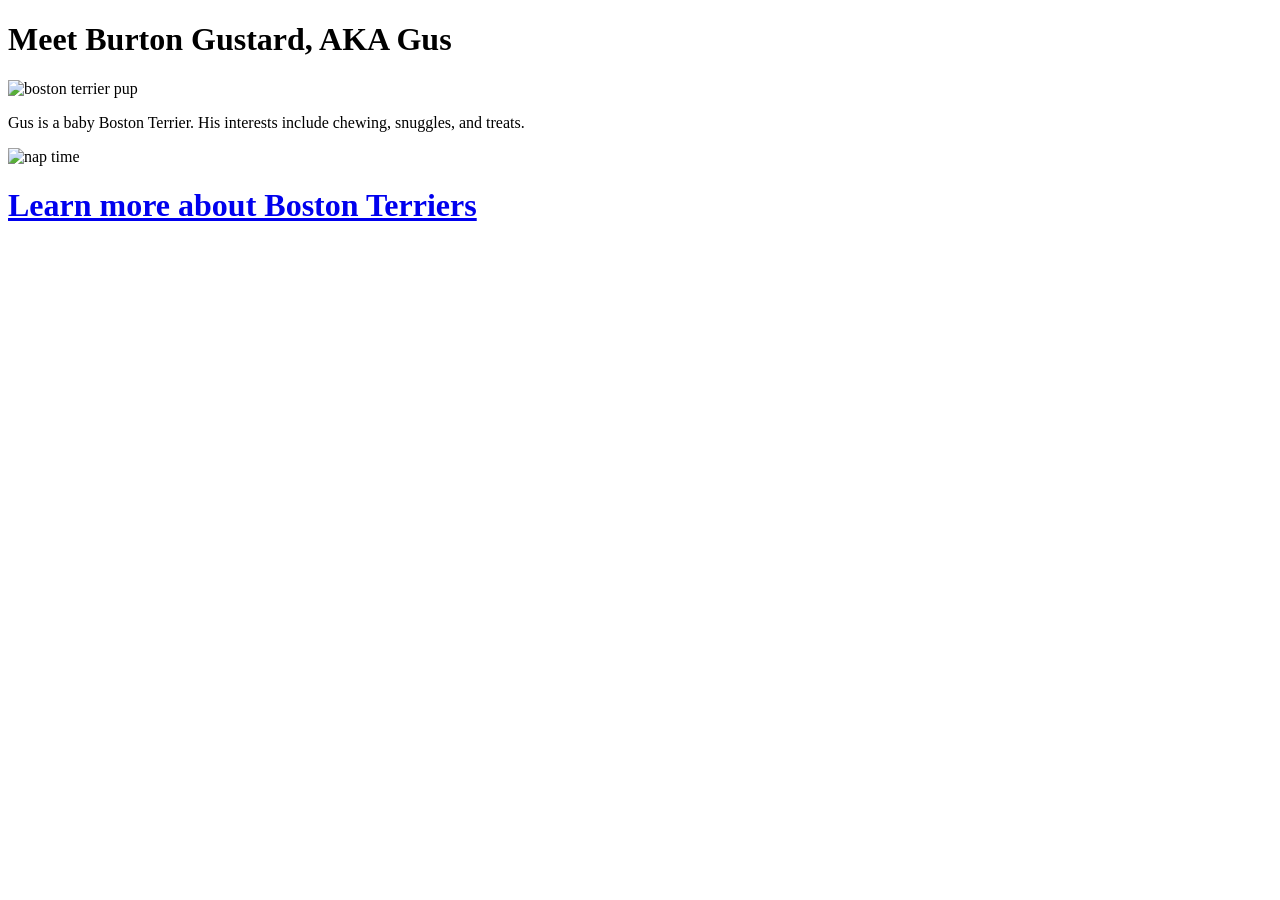
==== practice-css.html @ 8cfee6c3 "Create practice-css.html with initial content Added HTML structure and content for practice CSS assi" ====
<!DOCTYPE html>
<html>
<head>

<! ââ 
1. Create an external style sheet and link this page to it.

2. In the CSS file you created in step 1, create a tag selector that sets all images to a width of 300px with a 1px black border.

3. Create an inline style for the second image and set its width to 400px.

4. Create the CSS so that when you move your mouse over any image the border changes to be a 20px blue border.

5. Create a class selector to set the text color to blue and apply the selector to the h1 that reads 'Meet Burton Gustard' AND to the first paragraph element.

5. Create the CSS so that hyperlinks turn orange when you mouse over them.

6. Align all of the text on the page to the center.

 ââ>

</head>
<body>

<h1>Meet Burton Gustard, AKA Gus</h1>
<img src="gusbaby.jpg" alt="boston terrier pup">
<p>Gus is a baby Boston Terrier. His interests include chewing, snuggles, and treats.</p>
<img src="gussleeps.jpg" alt="nap time">
<h1><a href="https://en.wikipedia.org/wiki/Boston_Terrier">Learn more about Boston Terriers</a></h1>

</body>
</html>
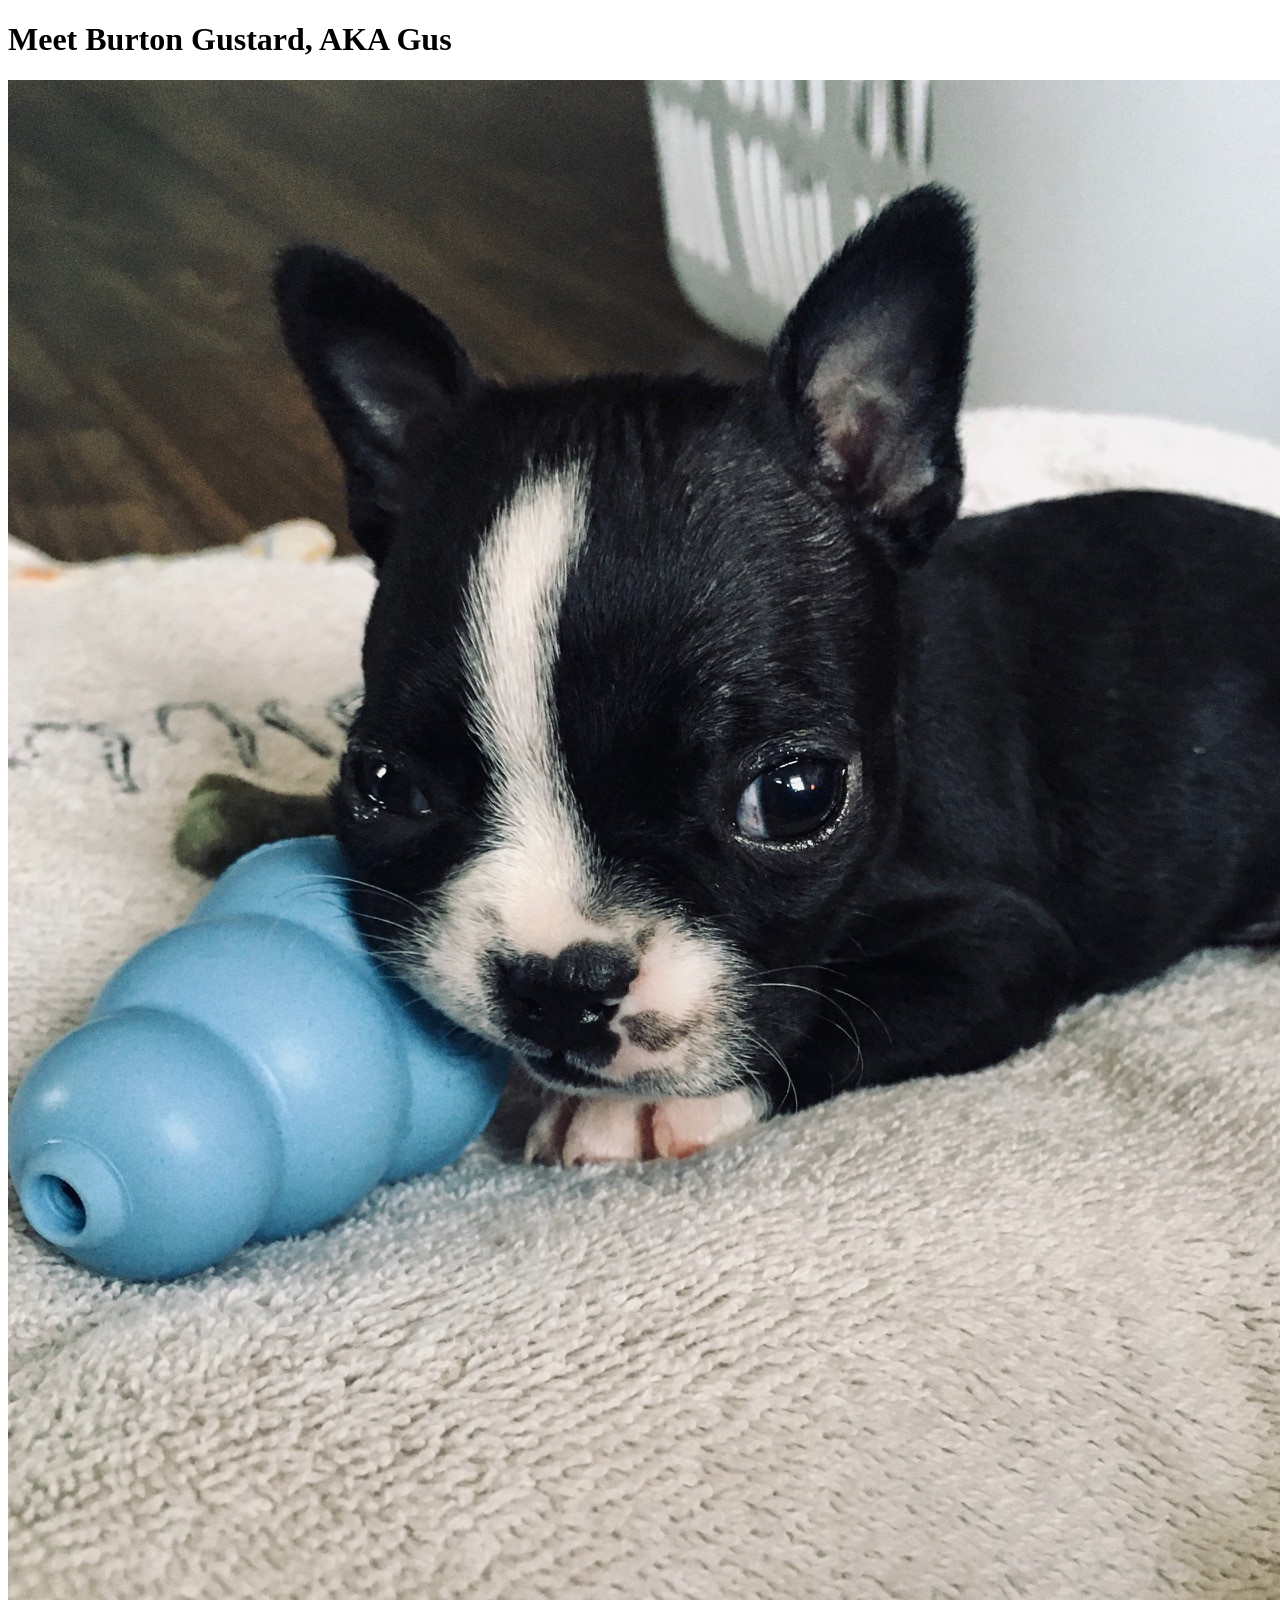
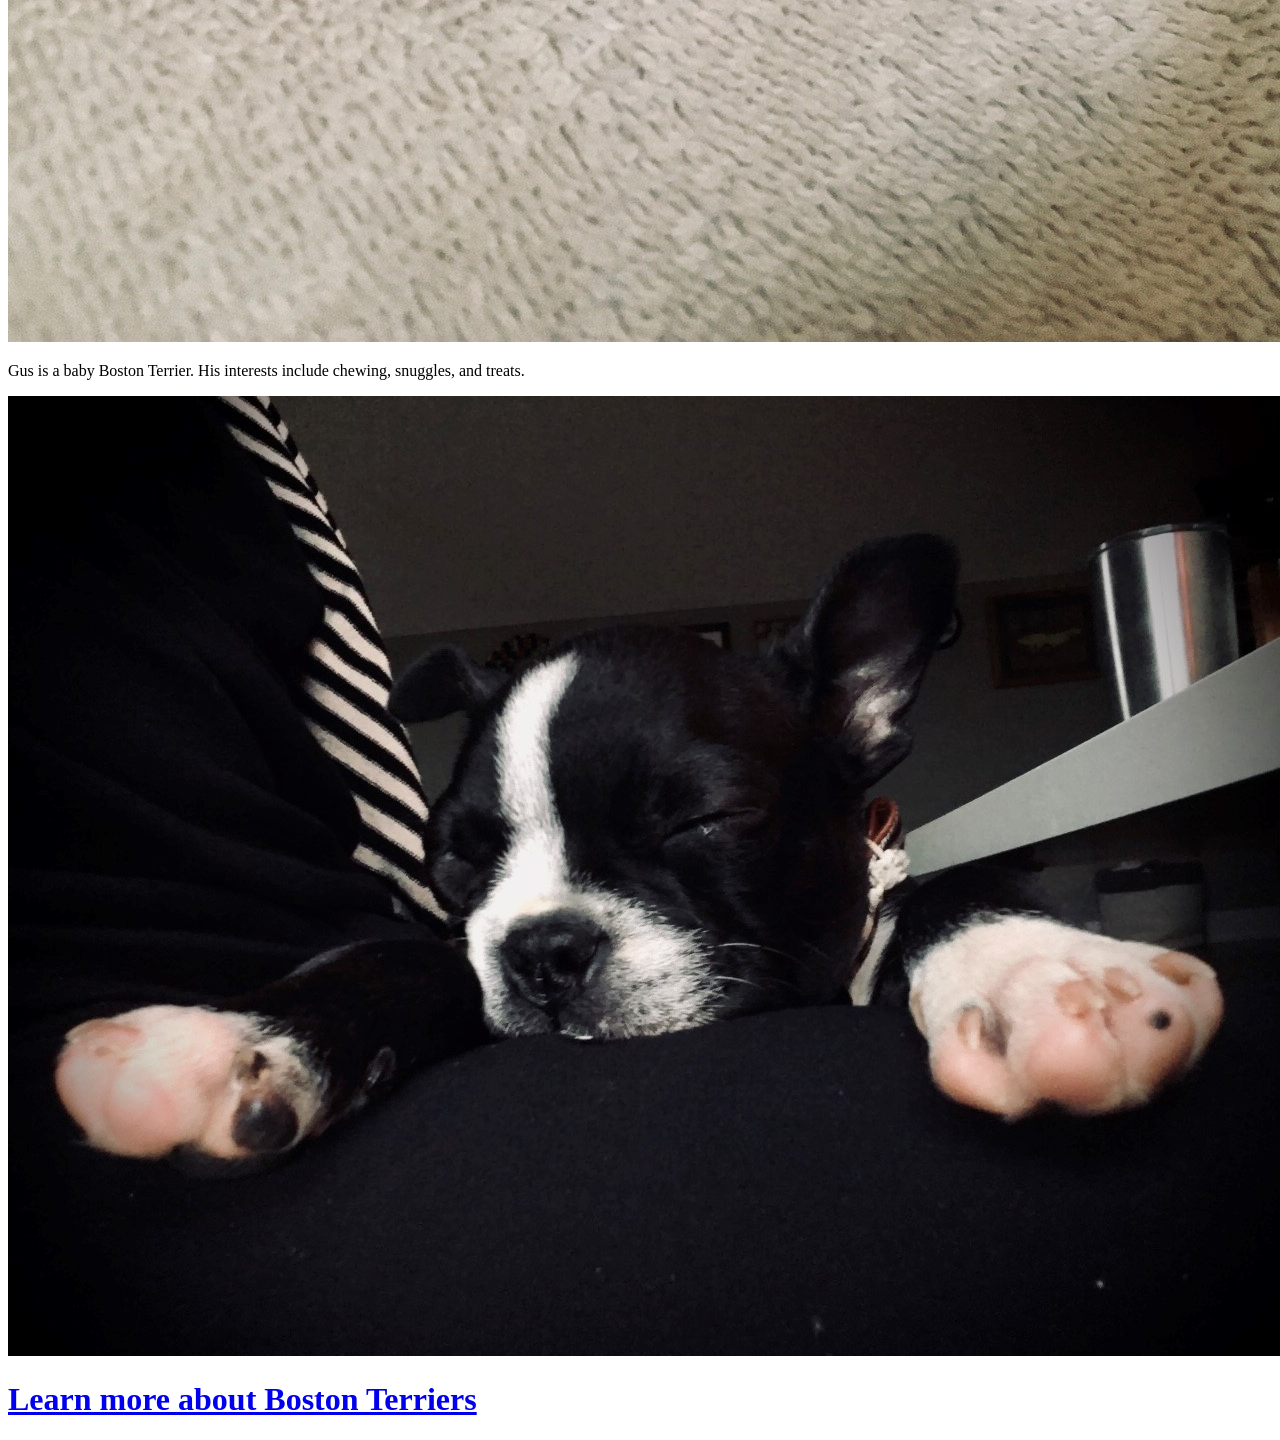
==== commit e4849ebf: "Fix comment syntax in practice-css.html Removed incorrect comment syntax and added proper HTML comme" ====
--- a/practice-css.html
+++ b/practice-css.html
@@ -2,7 +2,7 @@
 <html>
 <head>
 
-<! ââ 
+<!--
 1. Create an external style sheet and link this page to it.
 
 2. In the CSS file you created in step 1, create a tag selector that sets all images to a width of 300px with a 1px black border.
@@ -17,7 +17,7 @@
 
 6. Align all of the text on the page to the center.
 
- ââ>
+ -->
 
 </head>
 <body>
